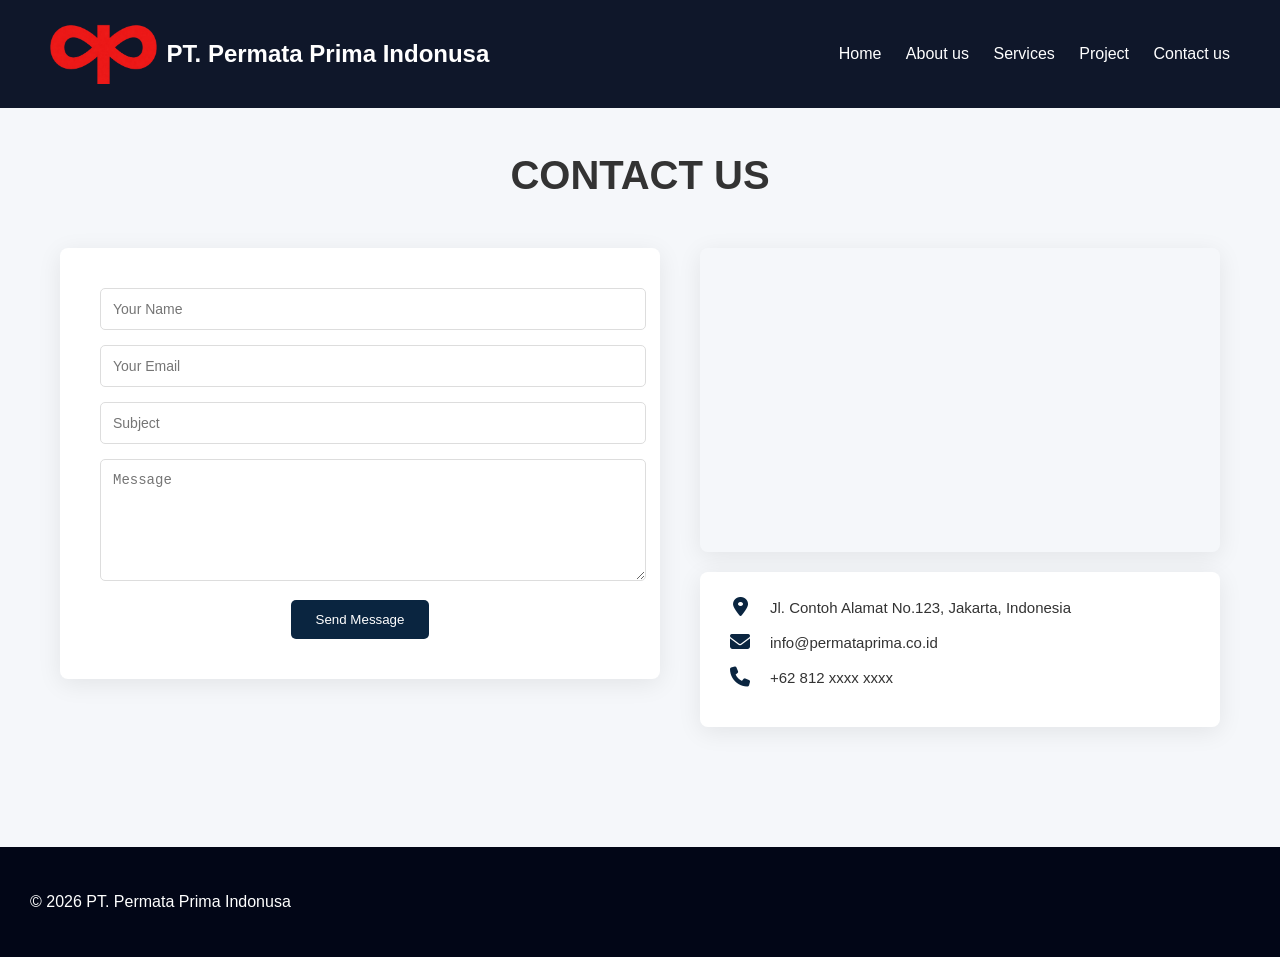
==== kontak.html @ 61fc94fe "Add files via upload" ====
<!DOCTYPE html>
<html>
<head>
<link rel="stylesheet"href="https://cdnjs.cloudflare.com/ajax/libs/font-awesome/6.5.0/css/all.min.css">
<title>Kontak - PT Permata Prima Indonusa</title>
<link rel="stylesheet" href="style.css">
</head>

<body>

    <div class="wrapper">

<header id="header">
<div class="container">

<div class="logo">
<img src="images/logoppi.png" alt="Logo">
<h2>PT. Permata Prima Indonusa</h2>
</div>

<nav>
<a href="index.html">Home</a>
<a href="tentang.html">About us</a>
<a href="layanan.html">Services</a>
<a href="project.html">Project</a>
<a href="kontak.html">Contact us</a>
</nav>

</div>
</header>


<section class="contact-page">

<h1 class="contact-title">CONTACT US</h1>

<div class="contact-container">

<!-- FORM -->
<div class="contact-form">

<form>
<input type="text" placeholder="Your Name" required>
<input type="email" placeholder="Your Email" required>
<input type="text" placeholder="Subject">
<textarea placeholder="Message" rows="6"></textarea>

<button type="submit">Send Message</button>
</form>

</div>

<!-- MAP + INFO -->
<div class="contact-map-area">

<div class="contact-map">

<iframe
src="https://www.google.com/maps?q=Jakarta&output=embed"
width="100%"
height="300"
style="border:0;"
allowfullscreen=""
loading="lazy">
</iframe>

</div>

<!-- CONTACT INFO -->
<div class="contact-info">

<div class="info-item">
<i class="fa-solid fa-location-dot"></i>
<p>Jl. Contoh Alamat No.123, Jakarta, Indonesia</p>
</div>

<div class="info-item">
<i class="fa-solid fa-envelope"></i>
<p>info@permataprima.co.id</p>
</div>

<div class="info-item">
<i class="fa-solid fa-phone"></i>
<p>+62 812 xxxx xxxx</p>
</div>

</div>

</div>

</div>

</section>
</div>

<footer>
<p>© 2026 PT. Permata Prima Indonusa</p>
</footer>

<script src="script.js"></script>

</body>
</html>
---- style.css ----
html, body{
height:100%;
margin:0;
}
body{
display:flex;
flex-direction:column;
min-height:100vh;
font-family:Arial;
margin:0;
background-image:url("images/ep.jpg") no-repeat center center;
background-size:cover;
background-position:center;
font-family:'Poppins',sans-serif;
color:#333;
}

.container{
display:flex;
justify-content:space-between;
align-items:center;
padding:20px 50px;
}
.logo{
display:flex;
align-items:center;
gap:10px;
}

.logo img{
height:45px;
}

header{
background:#0f172a;
color:rgb(75, 53, 53);
position:fixed;
width:100%;
z-index:1000;
}

nav a{
color:white;
margin-left:20px;
text-decoration:none;
font-weight:500;
}

.hero{
height:100vh;
background:
linear-gradient(rgba(0,0,0,0.6), rgba(0,0,0,0.6)),
url("images/ep.jpg");

background-size:cover;
background-position:center;
background-repeat:no-repeat;

display:flex;
justify-content:center;
align-items:center;
text-align:center;
color:white;
}

.hero-text{
background:rgba(255,255,255,0.1);
backdrop-filter:blur(10px);
padding:40px;
border-radius:15px;
}

.btn{
background:#f59e0b;
color:white;
padding:12px 25px;
text-decoration:none;
border-radius:5px;
}

section{
padding:100px 40px;
text-align:center;
}

#services{
background:#f3f4f6;
}

.service-box{
display:inline-block;
width:250px;
margin:15px;
padding:25px;
background:white;
border-radius:10px;
box-shadow:0 5px 15px rgba(0,0,0,0.1);
}

footer{
background:#020617;
color:white;
padding:30px;
}
/* HEADER NORMAL */
header{
background:#0f172a;
color:white;
position:fixed;
width:100%;
z-index:1000;
transition:0.3s;
}

/* LOGO NORMAL */
.logo img{
height:60px;
transition:0.3s ease;
}

/* LOGO SAAT SCROLL */
#header.scrolled .logo img{
height:40px;
}
.project-container{
display:flex;
flex-wrap:wrap;
justify-content:center;
gap:25px;
padding:40px;
}

.project-card{
width:300px;
background:white;
border-radius:10px;
overflow:hidden;
box-shadow:0 4px 10px rgba(0,0,0,0.1);
text-align:center;
}

.project-card img{
width:100%;
height:200px;
object-fit:cover;
}

.project-card h3{
margin:10px;
}

.project-card p{
padding:0 15px 20px;
}
.project-detail{
padding:80px 10%;
background:#f5f7fa;
}

.project-row{
display:flex;
align-items:center;
gap:50px;
margin-bottom:80px;
flex-wrap:wrap;
}

.project-row.reverse{
flex-direction:row-reverse;
}

.project-image img{
width:100%;
max-width:600px;
border-radius:10px;
box-shadow:0 5px 20px rgba(0,0,0,0.15);
}

.project-text{
flex:1;
}

.project-text h2{
font-size:32px;
margin-bottom:15px;
color:#0b3d91;
}

.project-text p{
margin-bottom:20px;
line-height:1.7;
}

.project-text ul{
list-style:none;
padding:0;
}

.project-text li{
margin-bottom:10px;
font-weight:500;
}
/* ========================= */
/* RESPONSIVE MOBILE VERSION */
/* ========================= */

@media (max-width:768px){

/* NAVBAR */
.navbar{
position:fixed;
top:0;
left:0;
width:100%;
display:flex;
justify-content:space-between;
align-items:center;
background:#0a2540;
color:white;
padding:15px 50px;
z-index:9999;
}
/* Wrapper */
.wrapper{
flex:1;
}

/* Footer */
footer{
background:#0a2540;
color:white;
text-align:center;
padding:25px;
margin-top:auto;
}

nav{
margin-top:10px;
}

nav a{
color:white;
margin-left:20px;
text-decoration:none;
font-weight:500;
}

nav a:hover{
color:#00c3ff;
}

/* HERO */
.hero{
height:auto;
padding:60px 20px;
text-align:center;
}

.hero h1{
font-size:26px;
}

/* ABOUT */
.about{
padding:30px 20px;
}

/* SERVICES */
.card-container{
flex-direction:column;
align-items:center;
}

.card{
width:90%;
}

/* PROJECT */
.project-list img{
width:90%;
}

/* LOGO */
.logo{
flex-direction:column;
}

}
/* ===================== */
/* CONTACT PAGE */
/* ===================== */

.contact-page{
padding:120px 60px;
background:#f5f7fa;
}

.contact-title{
text-align:center;
font-size:40px;
margin-bottom:50px;
font-weight:700;
}

.contact-container{
display:flex;
gap:40px;
justify-content:center;
align-items:flex-start;
flex-wrap:wrap;
}

/* FORM */
.contact-form{
flex:1;
min-width:300px;
background:white;
padding:40px;
box-shadow:0 5px 25px rgba(0,0,0,0.08);
border-radius:8px;
}

.contact-form input,
.contact-form textarea{
width:100%;
padding:12px;
margin-bottom:15px;
border:1px solid #ddd;
border-radius:5px;
font-size:14px;
}

.contact-form button{
background:#0a2540;
color:white;
border:none;
padding:12px 25px;
cursor:pointer;
border-radius:5px;
}

.contact-form button:hover{
background:#0077ff;
}

/* MAP */
.contact-map{
flex:1;
min-width:300px;
box-shadow:0 5px 25px rgba(0,0,0,0.08);
border-radius:8px;
overflow:hidden;
}
/* CONTACT INFO */

.contact-map-area{
flex:1;
min-width:300px;
display:flex;
flex-direction:column;
gap:20px;
}

.contact-info{
background:white;
padding:25px;
box-shadow:0 5px 25px rgba(0,0,0,0.08);
border-radius:8px;
}

.info-item{
display:flex;
align-items:center;
gap:15px;
margin-bottom:15px;
}

.info-item i{
font-size:20px;
color:#0a2540;
width:30px;
}

.info-item p{
margin:0;
font-size:15px;
}

#header.scrolled{
background:#0f172a;
box-shadow:0 2px 15px rgba(0,0,0,0.3);
}
/* WARNA MENU SAAT SCROLL */
#header.scrolled nav a{
color:white;
}

.page-banner{
background:url("images/ep.jpg") center/cover;
padding:120px 20px;
text-align:center;
color:white;
}

.page-banner h1{
font-size:42px;
}

.about-container{
display:flex;
gap:50px;
align-items:center;
padding:80px 10%;
}

.about-image img{
width:100%;
border-radius:10px;
box-shadow:0 10px 30px rgba(0,0,0,0.2);
}

.about-text{
max-width:600px;
}

.vision-mission{
display:flex;
gap:30px;
padding:60px 10%;
background:#f5f7fa;
}

.vm-box{
background:white;
padding:30px;
border-radius:10px;
flex:1;
box-shadow:0 5px 20px rgba(0,0,0,0.1);
}

.why-us{
background:#0f172a;
color:white;
padding:70px 10%;
text-align:center;
}

.why-grid{
display:grid;
grid-template-columns:repeat(4,1fr);
gap:20px;
margin-top:30px;
}
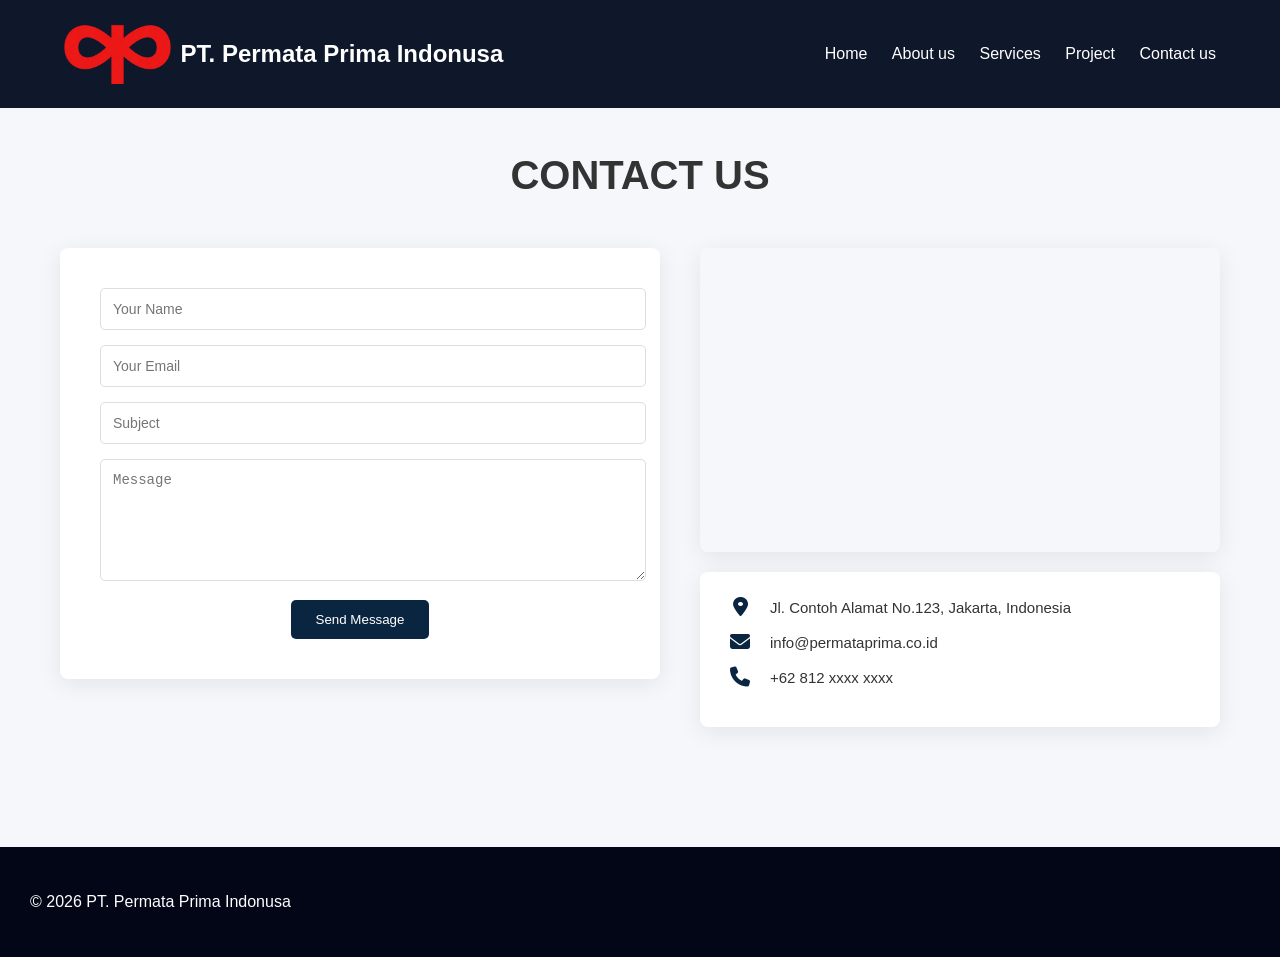
==== commit ac6ff0f4: "Add files via upload" ====
--- a/kontak.html
+++ b/kontak.html
@@ -1,6 +1,7 @@
 <!DOCTYPE html>
 <html>
 <head>
+<meta name="viewport" content="width=device-width, initial-scale=1.0">
 <link rel="stylesheet"href="https://cdnjs.cloudflare.com/ajax/libs/font-awesome/6.5.0/css/all.min.css">
 <title>Kontak - PT Permata Prima Indonusa</title>
 <link rel="stylesheet" href="style.css">
--- a/style.css
+++ b/style.css
@@ -450,4 +450,93 @@
 grid-template-columns:repeat(4,1fr);
 gap:20px;
 margin-top:30px;
+}
+.container{
+width:90%;
+max-width:1200px;
+margin:auto;
+}
+
+/* DESKTOP */
+#navbar{
+display:flex;
+gap:25px;
+}
+
+.menu-toggle{
+display:none;
+}
+
+@media(max-width:768px){
+
+#navbar{
+display:none;
+flex-direction:column;
+position:absolute;
+top:70px;
+left:0;
+width:100%;
+background:#0f172a;
+text-align:center;
+}
+
+#navbar.active{
+display:flex;
+}
+
+.menu-toggle{
+display:block;
+font-size:28px;
+color:white;
+cursor:pointer;
+}
+
+}
+
+.hero{
+display:flex;
+align-items:center;
+height:100vh;
+padding:0 10%;
+}
+
+.hero h1{
+font-size:55px;
+}
+
+@media(max-width:768px){
+
+.hero{
+flex-direction:column;
+text-align:center;
+padding:120px 20px;
+}
+
+.hero h1{
+font-size:28px;
+}
+
+.hero p{
+font-size:16px;
+}
+
+}
+
+.services{
+display:grid;
+grid-template-columns:repeat(3,1fr);
+gap:30px;
+}
+
+@media(max-width:768px){
+
+.services{
+grid-template-columns:1fr;
+}
+
+}
+
+img{
+max-width:100%;
+height:auto;
 }
